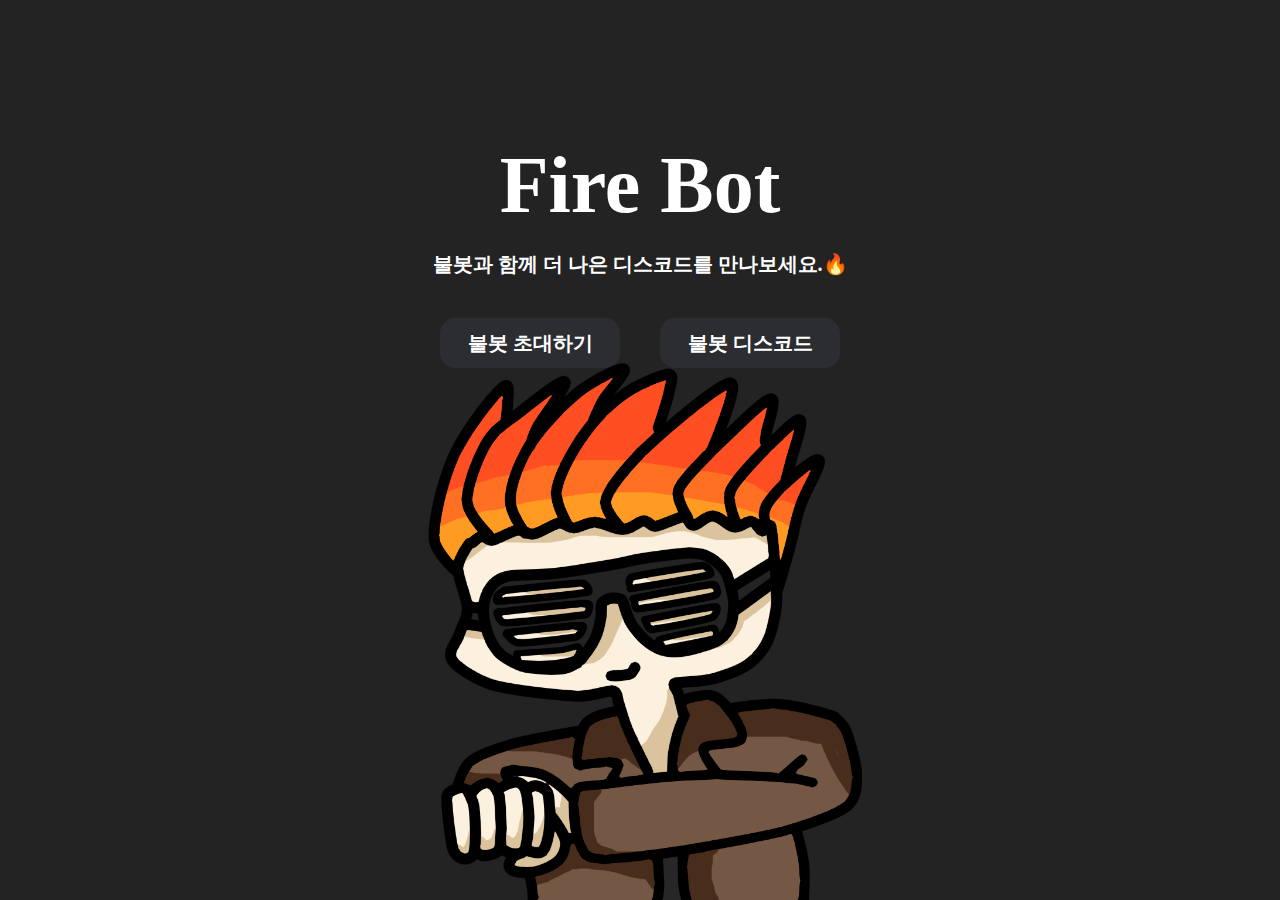
==== index.html @ 631cf5f8 "Rename layout.html to index.html" ====
<!DOCTYPE html>
<html lang="ko">
<head>
    <meta charset="UTF-8">
    <link rel="stylesheet" href="style.css">
    <script src="https://code.jquery.com/jquery-3.7.0.js" integrity="sha256-JlqSTELeR4TLqP0OG9dxM7yDPqX1ox/HfgiSLBj8+kM=" crossorigin="anonymous"></script>
    <script src="script.js"></script>
    <title>불봇 - FIRE BOT</title>
</head>
<body>
<main>
    <script>
        $(document).ready(function(){
            $(".titlediv").fadeIn()
        });
    </script>
    <div class="titlediv">
        <span class="maintitle">Fire Bot</span>
        <span>불봇과 함께 더 나은 디스코드를 만나보세요.🔥</span>
        <ul>
            <li>
                <div class="linkbutton" style="text-align: center">
                    <a href="https://discord.com/api/oauth2/authorize?client_id=843429384860991539&permissions=8&scope=bot">불봇 초대하기</a>
                </div>
            </li>
            <li>
                <div class="linkbutton" style="text-align: center">
                    <a href="https://discord.gg/syKTnVgCfy ">불봇 디스코드</a>
                </div>
            </li>
        </ul>
    </div>
    <div class="imagediv">
        <img src="불봇프사.png">
    </div>
</main>
</body>
</html>
---- style.css ----
:root {
    --main-color: #232323;
    --p-color: #2b2d31;
}

body {
    margin: 0;
    background: var(--main-color);
}
.imagediv {
    display: flex;
    justify-content: center;
}

img {
    position: absolute;
    bottom: 0;
    height: 600px;
    width: 600px;
}

.maintitle {
    margin: 0 0 20px;
    display: block;
    font-size: 80px;
}

.titlediv {
    font-size: 20px;
    font-weight: bold;
    color: white;
    margin-top: 100px;
    text-align: center;
}

main {
    padding-top: 40px;
}

.linkbutton a {
    text-decoration: none;
}

.linkbutton {
    border-radius: 15px;
    display: flex;
    align-items: center;
    justify-content: center;
    height: 50px;
    width: 180px;
    background: var(--p-color);
    margin: 0 20px;
}

a:link, a:visited {
    color: white;
}

ul {
    list-style-type: none;
    padding: 0;
}

.titlediv ul {
    margin-top: 40px;
    display: flex;
    justify-content: center;
}
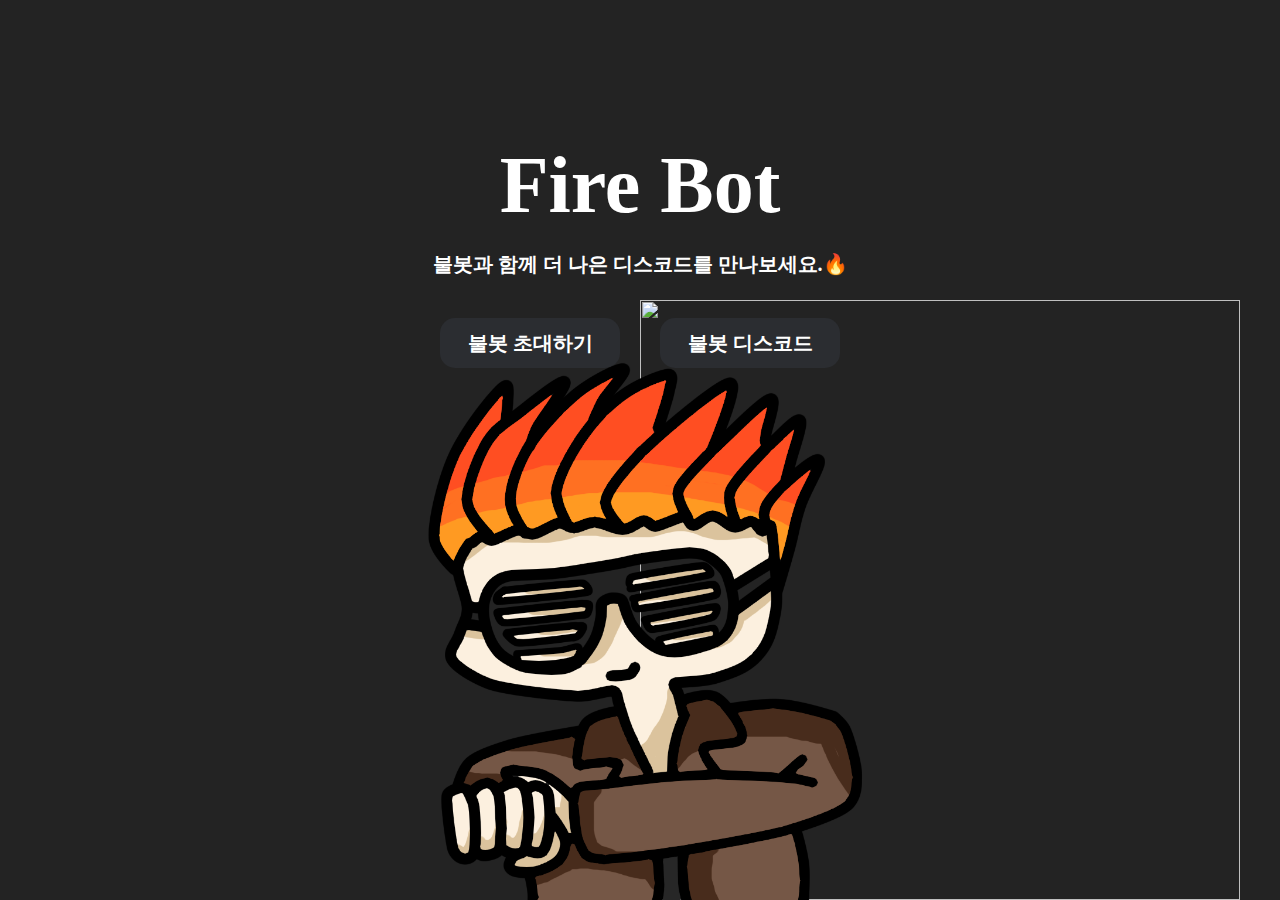
==== commit 05075c65: "Merge branch 'main' of https://github.com/k0hr419/firebot" ====
--- a/index.html
+++ b/index.html
@@ -15,6 +15,7 @@
         });
     </script>
     <div class="titlediv">
+        <img src="https://assets-global.website-files.com/6257adef93867e50d84d30e2/636e0a6cc3c481a15a141738_icon_clyde_white_RGB.png">
         <span class="maintitle">Fire Bot</span>
         <span>불봇과 함께 더 나은 디스코드를 만나보세요.🔥</span>
         <ul>
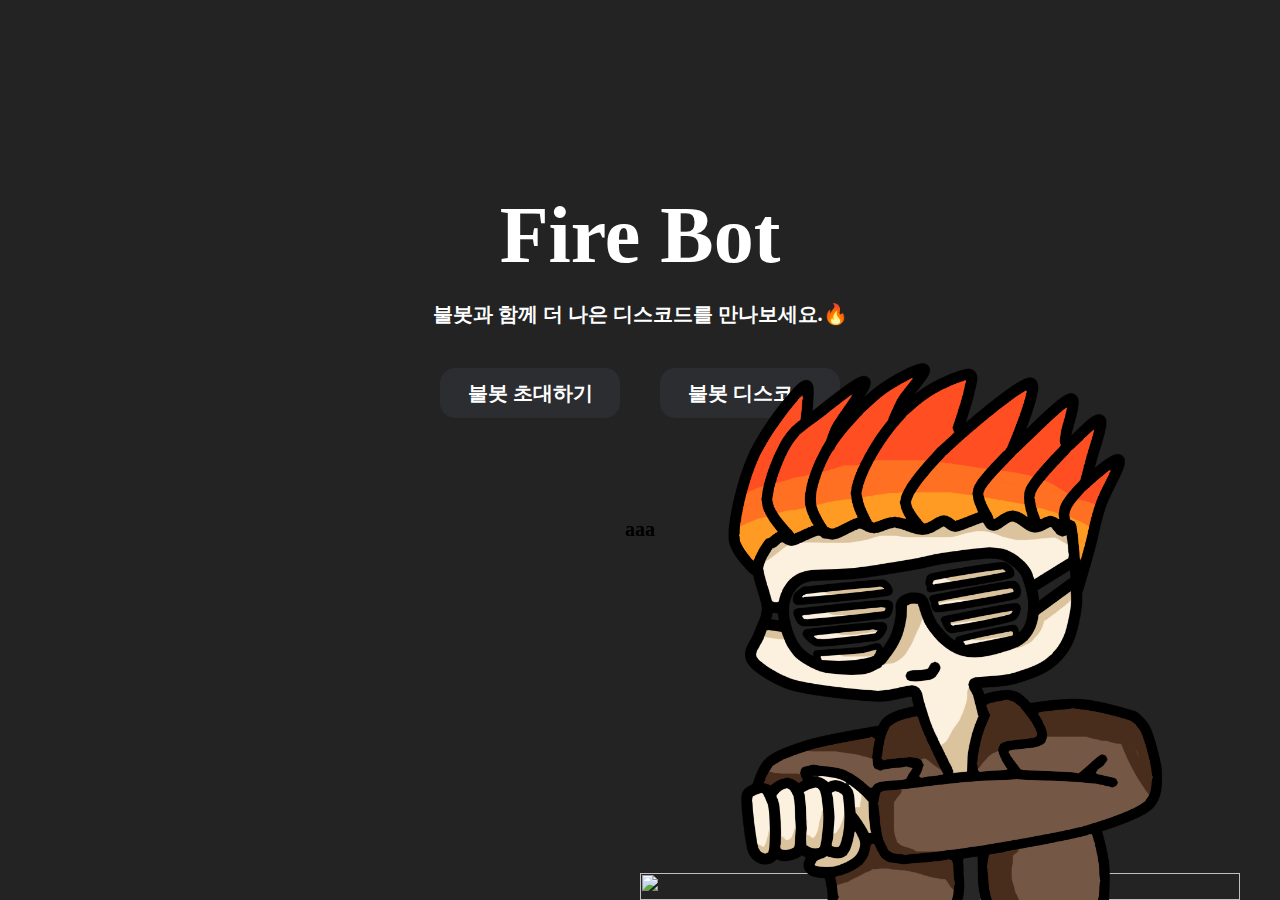
==== commit 1e62c417: "이미지 크기 조절" ====
--- a/index.html
+++ b/index.html
@@ -1,39 +1,39 @@
-<!DOCTYPE html>
-<html lang="ko">
-<head>
-    <meta charset="UTF-8">
-    <link rel="stylesheet" href="style.css">
-    <script src="https://code.jquery.com/jquery-3.7.0.js" integrity="sha256-JlqSTELeR4TLqP0OG9dxM7yDPqX1ox/HfgiSLBj8+kM=" crossorigin="anonymous"></script>
-    <script src="script.js"></script>
-    <title>불봇 - FIRE BOT</title>
-</head>
-<body>
-<main>
-    <script>
-        $(document).ready(function(){
-            $(".titlediv").fadeIn()
-        });
-    </script>
-    <div class="titlediv">
-        <img src="https://assets-global.website-files.com/6257adef93867e50d84d30e2/636e0a6cc3c481a15a141738_icon_clyde_white_RGB.png">
-        <span class="maintitle">Fire Bot</span>
-        <span>불봇과 함께 더 나은 디스코드를 만나보세요.🔥</span>
-        <ul>
-            <li>
-                <div class="linkbutton" style="text-align: center">
-                    <a href="https://discord.com/api/oauth2/authorize?client_id=843429384860991539&permissions=8&scope=bot">불봇 초대하기</a>
-                </div>
-            </li>
-            <li>
-                <div class="linkbutton" style="text-align: center">
-                    <a href="https://discord.gg/syKTnVgCfy ">불봇 디스코드</a>
-                </div>
-            </li>
-        </ul>
-    </div>
-    <div class="imagediv">
-        <img src="불봇프사.png">
-    </div>
-</main>
-</body>
-</html>
+<!DOCTYPE html>
+<html lang="ko">
+<head>
+    <meta charset="UTF-8">
+    <meta name="viewport" content="width=device-width, user-scalable=no, initial-scale=1.0, maximum-scale=1.0, minimum-scale=1.0">
+    <meta http-equiv="X-UA-Compatible" content="ie=edge">
+    <link rel="stylesheet" href="style.css">
+    <script src="https://code.jquery.com/jquery-3.7.0.js" integrity="sha256-JlqSTELeR4TLqP0OG9dxM7yDPqX1ox/HfgiSLBj8+kM=" crossorigin="anonymous"></script>
+    <script src="script.js"></script>
+    <title>불봇 - FIRE BOT🔥</title>
+</head>
+<body>
+<main>
+    <div class="titlediv" style="background: var(--main-color);">
+        <div style="padding-top: 50px;">
+            <img src="https://assets-global.website-files.com/6257adef93867e50d84d30e2/636e0a6cc3c481a15a141738_icon_clyde_white_RGB.png" style="height: 3vh">
+            <span class="maintitle">Fire Bot</span>
+            <span>불봇과 함께 더 나은 디스코드를 만나보세요.🔥</span>
+            <ul>
+                <li>
+                    <div class="linkbutton" style="text-align: center">
+                        <a href="https://discord.com/api/oauth2/authorize?client_id=843429384860991539&permissions=8&scope=bot">불봇 초대하기</a>
+                    </div>
+                </li>
+                <li>
+                    <div class="linkbutton" style="text-align: center">
+                        <a href="https://discord.gg/syKTnVgCfy ">불봇 디스코드</a>
+                    </div>
+                </li>
+            </ul>
+        </div>
+        <div class="image-center"><img src="불봇프사.png" id="firebot-image"></div>
+    </div>
+    <div class="titlediv" style="background-color: url('https://img.sbs.co.kr/newimg/news/20211205/201615510_1280.jpg')">
+        <p style="color: black;">aaa</p>
+    </div>
+</main>
+</body>
+</html>
